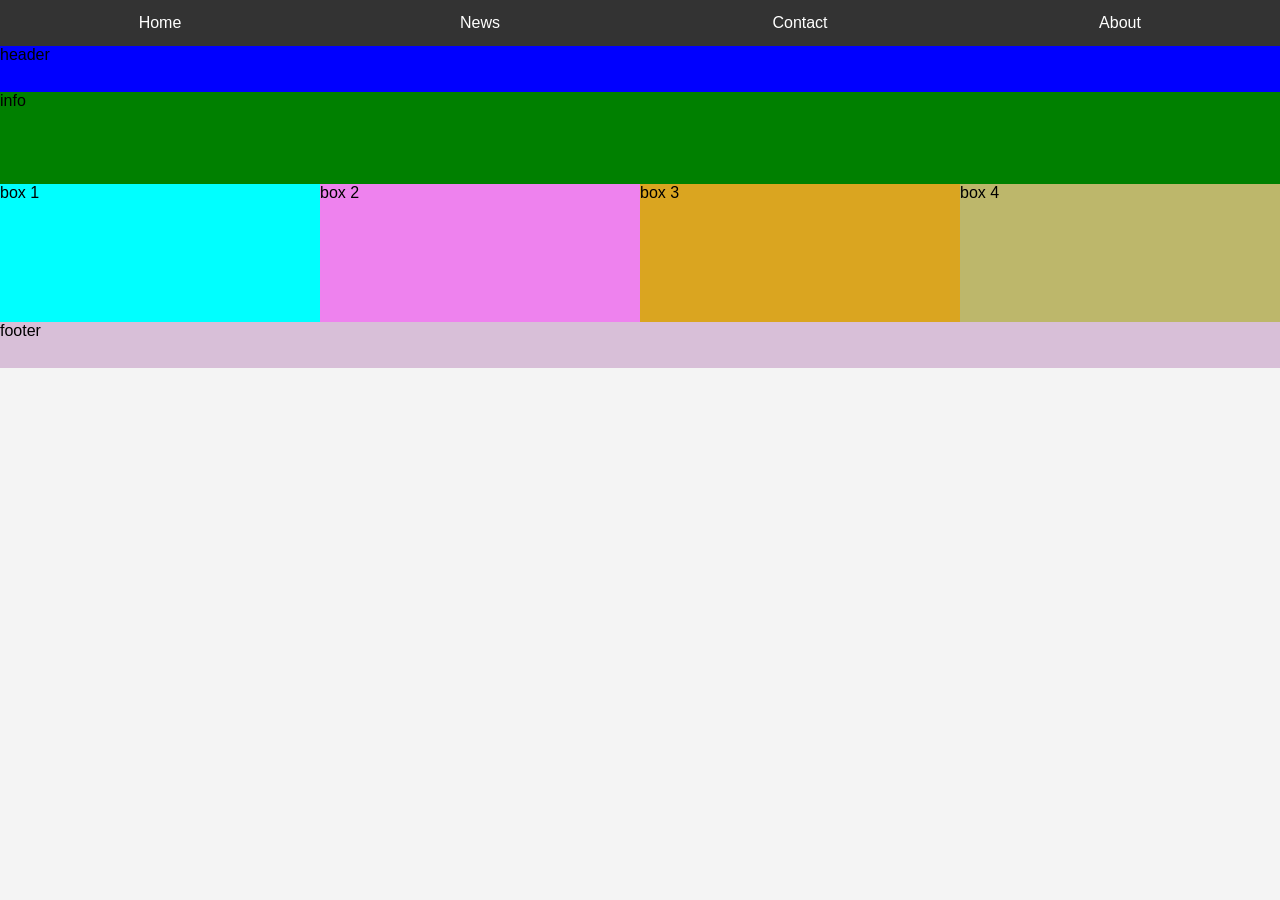
==== index.html @ 1e5b858e "added navbar" ====
<!DOCTYPE html>
<html lang="en">
<head>
    <meta charset="UTF-8">
    <meta name="viewport" content="width=device-width, initial-scale=1.0">
    <title>Arduino webstite</title>
    <link rel="stylesheet" href="style.css">
</head>
<body>
    <div class="container">
        <div class="navbar">
            <ul>
                <li><a href="#home">Home</a></li>
                <li><a href="#news">News</a></li>
                <li><a href="#contact">Contact</a></li>
                <li><a href="#about">About</a></li>
            </ul>
        </div>
        <div class="header">header</div>
        <div class="info">info</div>
        <div class="box-1">box 1</div>
        <div class="box-2">box 2</div>
        <div class="box-3">box 3</div>
        <div class="box-4">box 4</div>
        <div class="footer">footer</div>
    </div>
    
</body>
</html>
---- style.css ----
body {
    margin: 0;
    padding: 0;
    background-color: #f4f4f4;
    font-family: poppins, sans-serif;
}

.container{
    display: grid;
    grid-template-columns:1fr 1fr 1fr 1fr ;
    grid-template-rows: .5fr 1fr 2fr 3fr 1fr 5fr;
    grid-template-areas: 
    "navbar navbar navbar navbar"
    "header header header header"
    "info info info info"
    "box-1 box-2 box-3 box-4"
    "footer footer footer footer";
}

.navbar {
    grid-area: navbar;
    background-color: red;
    display: flex;
    align-items: stretch;
}

.navbar ul {
    list-style-type: none;
    margin: 0;
    padding: 0;
    display: flex;
    width: 100%;
    background-color: #333333;
}

.navbar ul li {
    flex: 1;
    /* aligns link boxes to middle*/
    text-align: center;
    /* aligns link text to middle*/
}

.navbar ul li a {
    display: block;
    color: white;
    padding: 14px 16px;
    text-decoration: none;
}

.navbar ul li a:hover {
    background-color: #111111;
}

.header{
    grid-area: header;
    background-color:blue ;
}

.info{
    grid-area: info;
    background-color: green;
}

.box-1{
    grid-area: box-1;
    background-color: cyan;
}

.box-2{
    grid-area: box-2;
    background-color: violet;
}

.box-3{
    grid-area: box-3;
    background-color: goldenrod;
}

.box-4{
    grid-area: box-4;
    background-color: darkkhaki;
}

.footer{
    grid-area: footer;
    background-color: thistle;
}
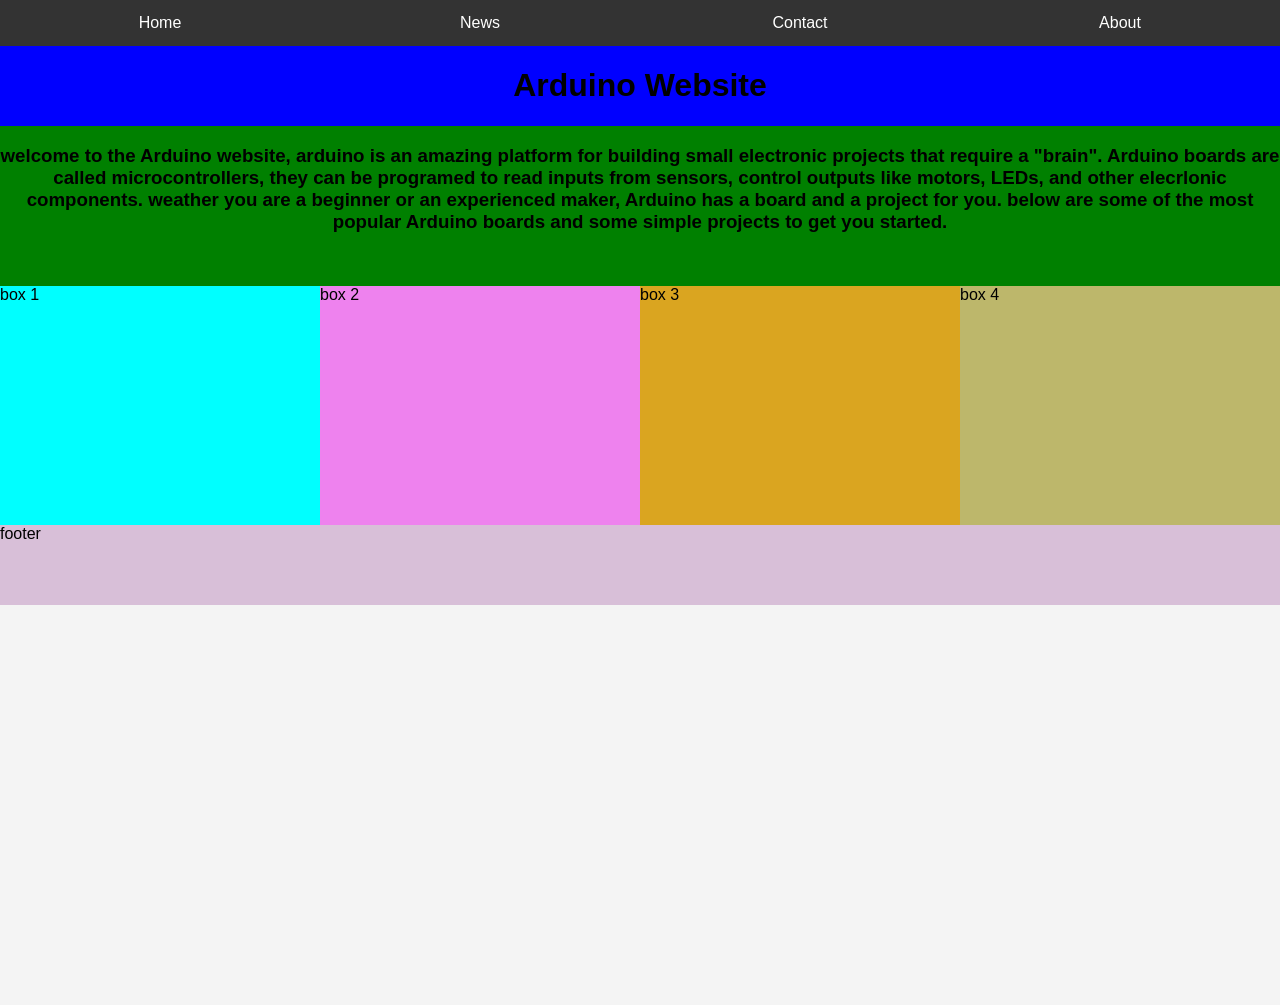
==== commit 1ca00678: "added text to info and header" ====
--- a/index.html
+++ b/index.html
@@ -16,8 +16,22 @@
                 <li><a href="#about">About</a></li>
             </ul>
         </div>
-        <div class="header">header</div>
-        <div class="info">info</div>
+        <div class="header">
+            <center>
+                <h1>Arduino Website</h1>
+            </center>
+        </div>
+        <div class="info">
+            <center>
+                <h3>welcome to the Arduino website, arduino is an amazing platform for building small electronic
+                    projects that require a "brain".
+                    Arduino boards are called microcontrollers, they can be programed to read inputs from sensors,
+                    control outputs like motors, LEDs, and other elecrlonic components.
+                    weather you are a beginner or an experienced maker, Arduino has a board and a project for you.
+                    below are some of the most popular Arduino boards and some simple projects to get you started.
+                </h3>
+            </center>           
+        </div>
         <div class="box-1">box 1</div>
         <div class="box-2">box 2</div>
         <div class="box-3">box 3</div>
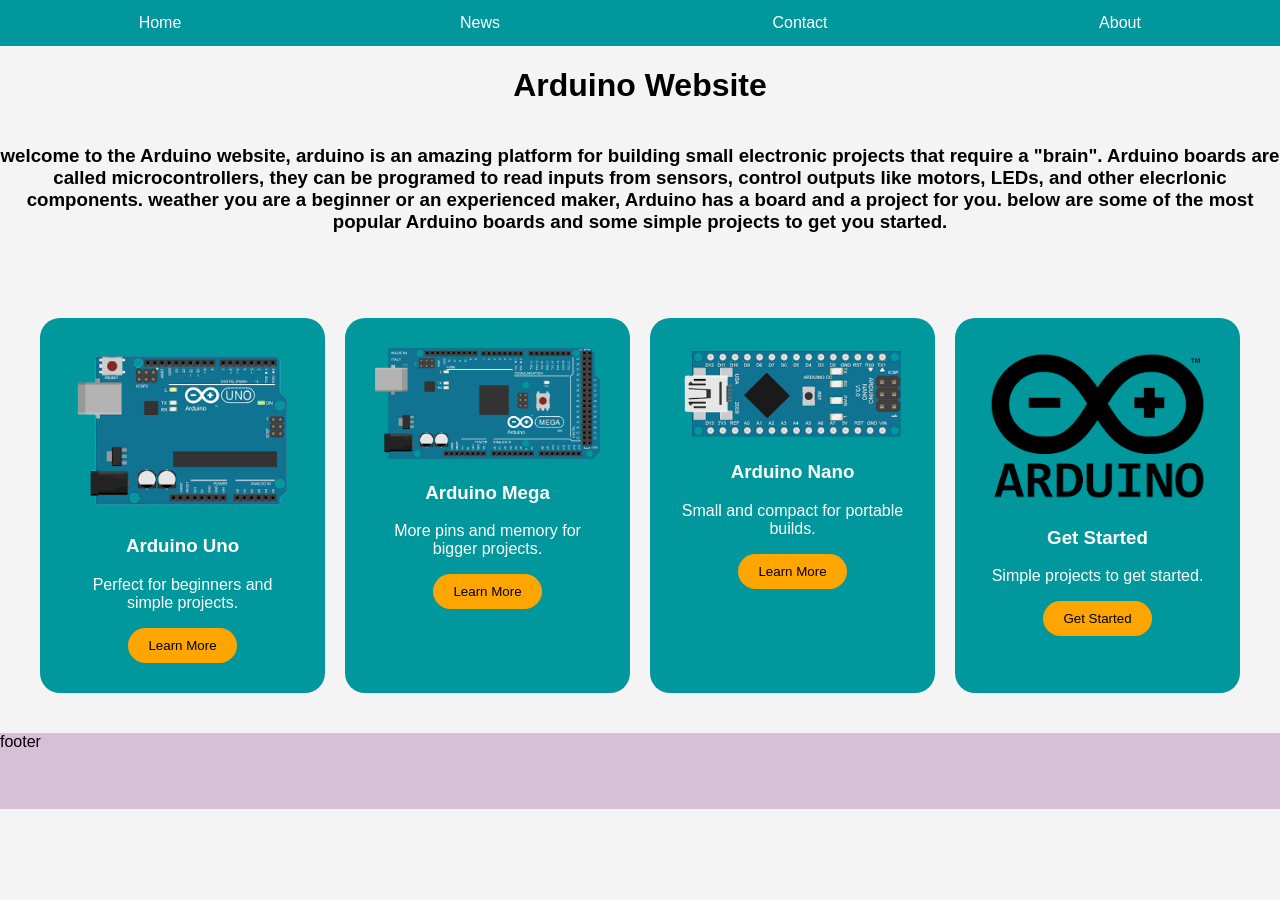
==== commit cae3e3ea: "change box-1 to box-4 into parent "boxes" with child "box" also added info and images to them to." ====
--- a/index.html
+++ b/index.html
@@ -32,10 +32,36 @@
                 </h3>
             </center>           
         </div>
-        <div class="box-1">box 1</div>
-        <div class="box-2">box 2</div>
-        <div class="box-3">box 3</div>
-        <div class="box-4">box 4</div>
+        <div class="boxes">
+
+            <div class="box">
+                <img src="uno.png" alt="" width="250px">
+                <h3>Arduino Uno</h3>
+                <p>Perfect for beginners and simple projects.</p>
+                <button>Learn More</button>
+            </div>
+
+            <div class="box">
+                <img src="mega.png" alt="" width="250px">
+                <h3>Arduino Mega</h3>
+                <p>More pins and memory for bigger projects.</p>
+                <button>Learn More</button>
+            </div>
+
+            <div class="box">
+                <img src="nano.png" alt="" width="250px">
+                <h3>Arduino Nano</h3>
+                <p>Small and compact for portable builds.</p>
+                <button>Learn More</button>
+            </div>
+
+            <div class="box">
+                <img src="logo.png" alt="" width="250px">
+                <h3>Get Started</h3>
+                <p>Simple projects to get started.</p>
+                <button>Get Started</button>
+            </div>
+        </div>
         <div class="footer">footer</div>
     </div>
     
--- a/style.css
+++ b/style.css
@@ -8,12 +8,12 @@
 .container{
     display: grid;
     grid-template-columns:1fr 1fr 1fr 1fr ;
-    grid-template-rows: .5fr 1fr 2fr 3fr 1fr 5fr;
+    grid-template-rows: .25fr 0.5fr 1fr 3fr .5fr;
     grid-template-areas: 
     "navbar navbar navbar navbar"
     "header header header header"
     "info info info info"
-    "box-1 box-2 box-3 box-4"
+    "boxes boxes boxes boxes"
     "footer footer footer footer";
 }
 
@@ -30,7 +30,7 @@
     padding: 0;
     display: flex;
     width: 100%;
-    background-color: #333333;
+    background-color:#00979D;
 }
 
 .navbar ul li {
@@ -53,32 +53,39 @@
 
 .header{
     grid-area: header;
-    background-color:blue ;
 }
 
 .info{
     grid-area: info;
-    background-color: green;
 }
 
-.box-1{
-    grid-area: box-1;
-    background-color: cyan;
+.boxes {
+    grid-area: boxes;
+    display: grid;
+    grid-template-columns: repeat(4, 1fr);
+    gap: 20px;
+    padding: 40px;
 }
 
-.box-2{
-    grid-area: box-2;
-    background-color: violet;
+.box {
+    background: #00979D;
+    padding: 30px;
+    border-radius: 20px;
+    text-align: center;
+    color: white;
 }
 
-.box-3{
-    grid-area: box-3;
-    background-color: goldenrod;
+.box img {
+    width: 100%;
+    height: auto;
+    /* helps image rezize when window changes size*/
 }
 
-.box-4{
-    grid-area: box-4;
-    background-color: darkkhaki;
+button {
+    background: orange;
+    border: none;
+    padding: 10px 20px;
+    border-radius: 20px;
 }
 
 .footer{
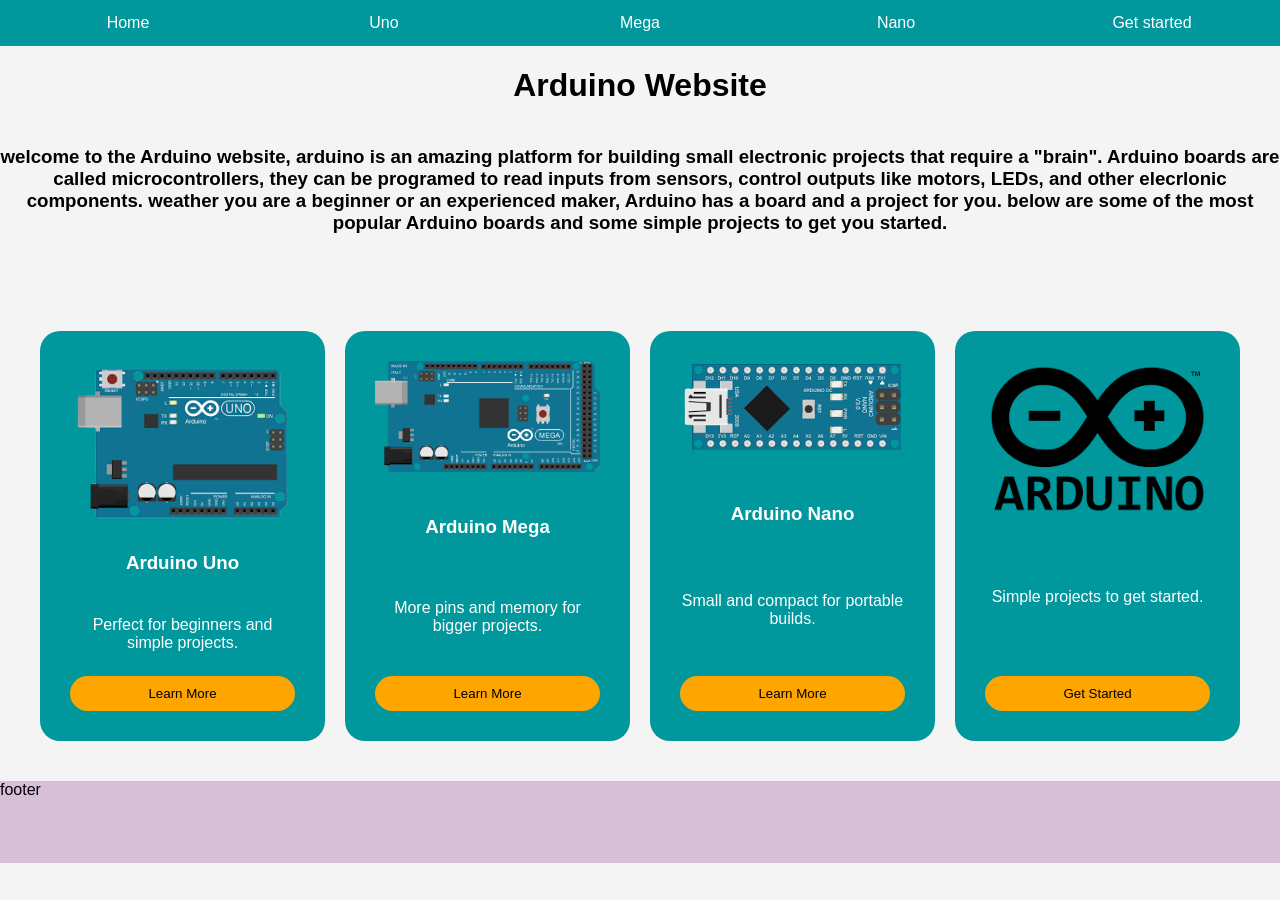
==== commit a33c93ec: "added uno, mega, nano, and get started pages" ====
--- a/index.html
+++ b/index.html
@@ -10,10 +10,11 @@
     <div class="container">
         <div class="navbar">
             <ul>
-                <li><a href="#home">Home</a></li>
-                <li><a href="#news">News</a></li>
-                <li><a href="#contact">Contact</a></li>
-                <li><a href="#about">About</a></li>
+                <li><a href="index.html">Home</a></li>
+                <li><a href="uno.html">Uno</a></li>
+                <li><a href="mega.html">Mega</a></li>
+                <li><a href="nano.html">Nano</a></li>
+                <li><a href="get-started.html">Get started</a></li>
             </ul>
         </div>
         <div class="header">
@@ -57,7 +58,6 @@
 
             <div class="box">
                 <img src="logo.png" alt="" width="250px">
-                <h3>Get Started</h3>
                 <p>Simple projects to get started.</p>
                 <button>Get Started</button>
             </div>
--- a/style.css
+++ b/style.css
@@ -6,6 +6,7 @@
 }
 
 .container{
+    margin: auto;
     display: grid;
     grid-template-columns:1fr 1fr 1fr 1fr ;
     grid-template-rows: .25fr 0.5fr 1fr 3fr .5fr;
@@ -48,7 +49,7 @@
 }
 
 .navbar ul li a:hover {
-    background-color: #111111;
+    background-color: #44616b;
 }
 
 .header{
@@ -73,6 +74,10 @@
     border-radius: 20px;
     text-align: center;
     color: white;
+    display: flex;
+    flex-direction: column;
+    justify-content: space-between;
+    min-height: 350px;
 }
 
 .box img {
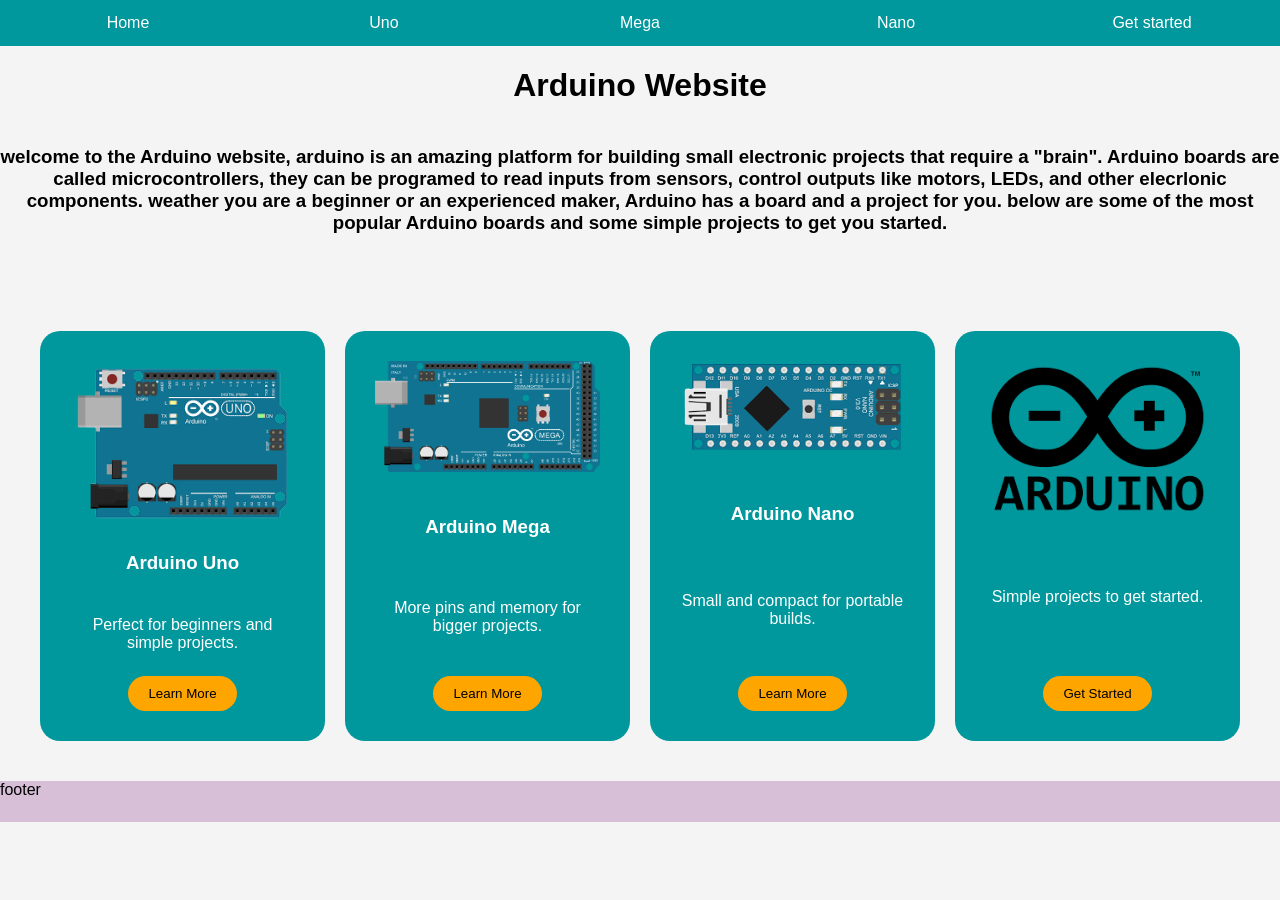
==== commit 6062c184: "added basic layout to new files" ====
--- a/index.html
+++ b/index.html
@@ -39,27 +39,27 @@
                 <img src="uno.png" alt="" width="250px">
                 <h3>Arduino Uno</h3>
                 <p>Perfect for beginners and simple projects.</p>
-                <button>Learn More</button>
+                <a href="uno.html"><button>Learn More</button></a>
             </div>
 
             <div class="box">
                 <img src="mega.png" alt="" width="250px">
                 <h3>Arduino Mega</h3>
                 <p>More pins and memory for bigger projects.</p>
-                <button>Learn More</button>
+                <a href="mega.html"><button>Learn More</button></a>
             </div>
 
             <div class="box">
                 <img src="nano.png" alt="" width="250px">
                 <h3>Arduino Nano</h3>
                 <p>Small and compact for portable builds.</p>
-                <button>Learn More</button>
+                <a href="nano.html"><button>Learn More</button></a>
             </div>
 
             <div class="box">
                 <img src="logo.png" alt="" width="250px">
                 <p>Simple projects to get started.</p>
-                <button>Get Started</button>
+                <a href="get-started.html"><button>Get Started</button></a>
             </div>
         </div>
         <div class="footer">footer</div>
--- a/style.css
+++ b/style.css
@@ -9,7 +9,7 @@
     margin: auto;
     display: grid;
     grid-template-columns:1fr 1fr 1fr 1fr ;
-    grid-template-rows: .25fr 0.5fr 1fr 3fr .5fr;
+    grid-template-rows: .25fr 0.5fr 1fr 3fr .25fr;
     grid-template-areas: 
     "navbar navbar navbar navbar"
     "header header header header"
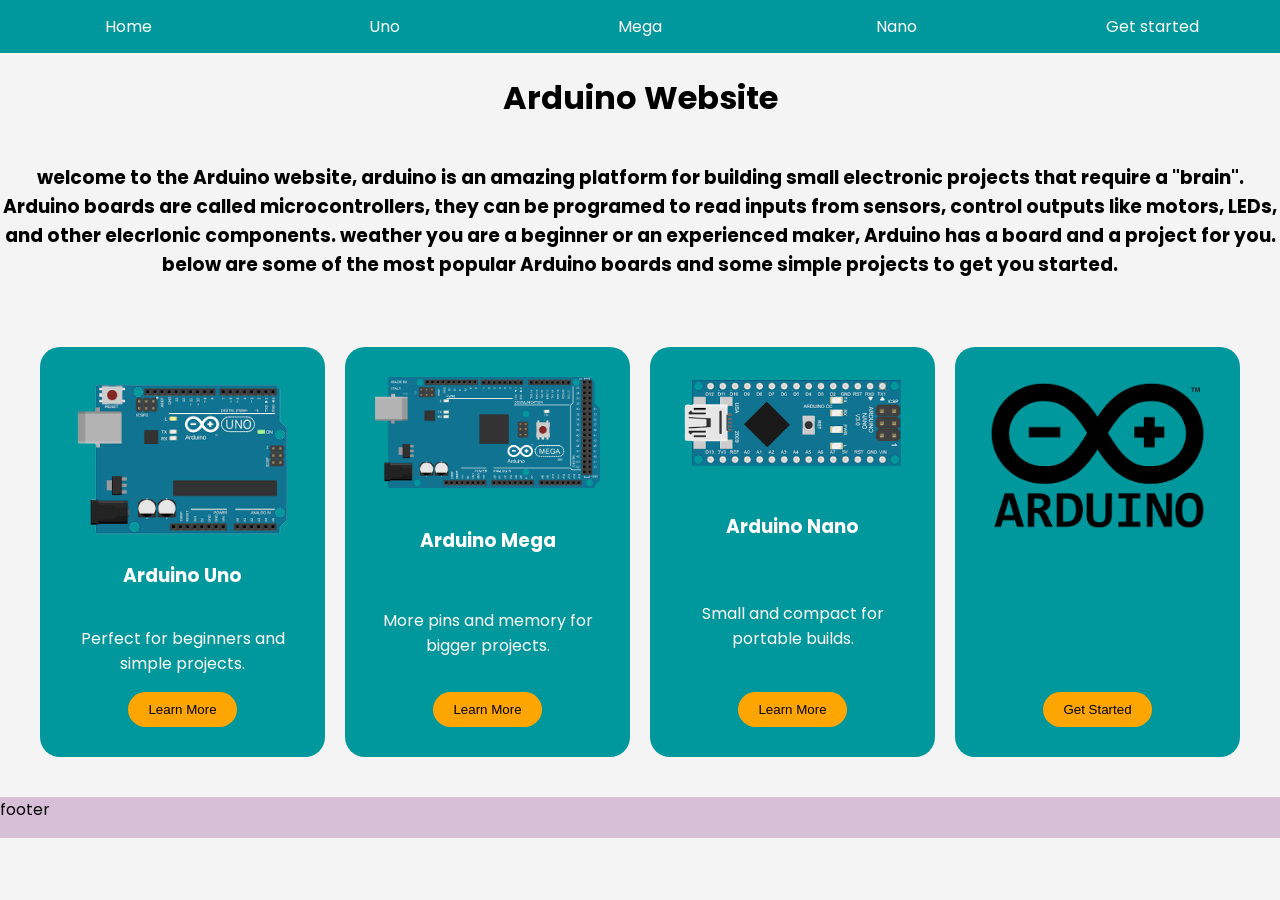
==== commit b98d1cce: "added text and images to uno, nano, and mega pages" ====
--- a/index.html
+++ b/index.html
@@ -1,11 +1,14 @@
 <!DOCTYPE html>
 <html lang="en">
+
 <head>
     <meta charset="UTF-8">
     <meta name="viewport" content="width=device-width, initial-scale=1.0">
     <title>Arduino webstite</title>
+    <link href="https://fonts.googleapis.com/css2?family=Poppins&display=swap" rel="stylesheet">
     <link rel="stylesheet" href="style.css">
 </head>
+
 <body>
     <div class="container">
         <div class="navbar">
@@ -31,7 +34,7 @@
                     weather you are a beginner or an experienced maker, Arduino has a board and a project for you.
                     below are some of the most popular Arduino boards and some simple projects to get you started.
                 </h3>
-            </center>           
+            </center>
         </div>
         <div class="boxes">
 
@@ -58,12 +61,12 @@
 
             <div class="box">
                 <img src="logo.png" alt="" width="250px">
-                <p>Simple projects to get started.</p>
                 <a href="get-started.html"><button>Get Started</button></a>
             </div>
         </div>
         <div class="footer">footer</div>
     </div>
-    
+
 </body>
+
 </html>
--- a/style.css
+++ b/style.css
@@ -2,25 +2,24 @@
     margin: 0;
     padding: 0;
     background-color: #f4f4f4;
-    font-family: poppins, sans-serif;
+    font-family: 'Poppins', sans-serif;
 }
 
-.container{
+.container {
     margin: auto;
     display: grid;
-    grid-template-columns:1fr 1fr 1fr 1fr ;
+    grid-template-columns: 1fr 1fr 1fr 1fr;
     grid-template-rows: .25fr 0.5fr 1fr 3fr .25fr;
-    grid-template-areas: 
-    "navbar navbar navbar navbar"
-    "header header header header"
-    "info info info info"
-    "boxes boxes boxes boxes"
-    "footer footer footer footer";
+    grid-template-areas:
+        "navbar navbar navbar navbar"
+        "header header header header"
+        "info info info info"
+        "boxes boxes boxes boxes"
+        "footer footer footer footer";
 }
 
 .navbar {
     grid-area: navbar;
-    background-color: red;
     display: flex;
     align-items: stretch;
 }
@@ -31,7 +30,7 @@
     padding: 0;
     display: flex;
     width: 100%;
-    background-color:#00979D;
+    background-color: #00979D;
 }
 
 .navbar ul li {
@@ -52,11 +51,11 @@
     background-color: #44616b;
 }
 
-.header{
+.header {
     grid-area: header;
 }
 
-.info{
+.info {
     grid-area: info;
 }
 
@@ -93,7 +92,11 @@
     border-radius: 20px;
 }
 
-.footer{
+button:hover {
+    background: #ff6600;
+}
+
+.footer {
     grid-area: footer;
     background-color: thistle;
 }
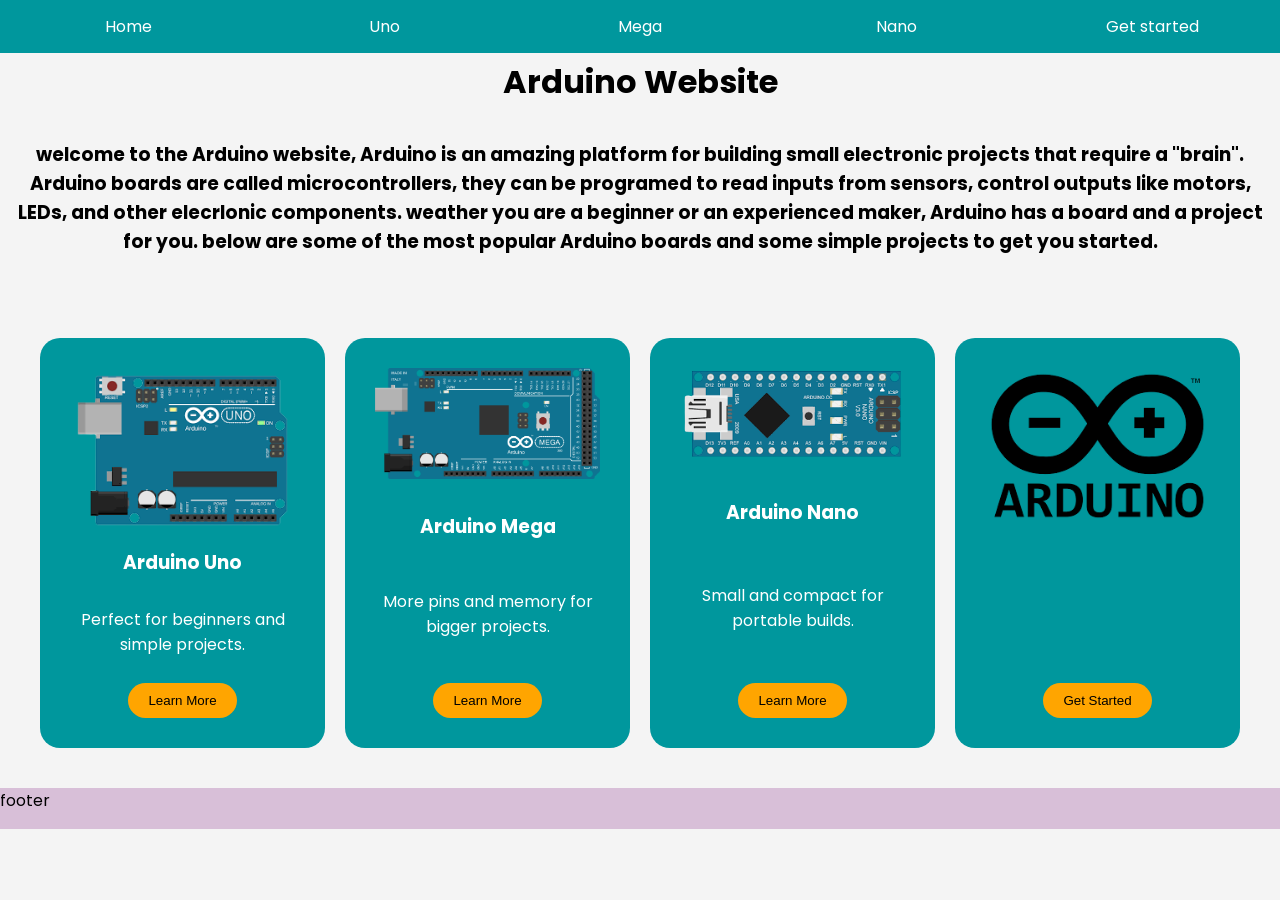
==== commit d013cd38: "made simple layout to build off" ====
--- a/index.html
+++ b/index.html
@@ -27,7 +27,7 @@
         </div>
         <div class="info">
             <center>
-                <h3>welcome to the Arduino website, arduino is an amazing platform for building small electronic
+                <h3>welcome to the Arduino website, Arduino is an amazing platform for building small electronic
                     projects that require a "brain".
                     Arduino boards are called microcontrollers, they can be programed to read inputs from sensors,
                     control outputs like motors, LEDs, and other elecrlonic components.
--- a/style.css
+++ b/style.css
@@ -99,4 +99,8 @@
 .footer {
     grid-area: footer;
     background-color: thistle;
+}
+
+h1, h2, h3 {
+    margin: 5px;
 }
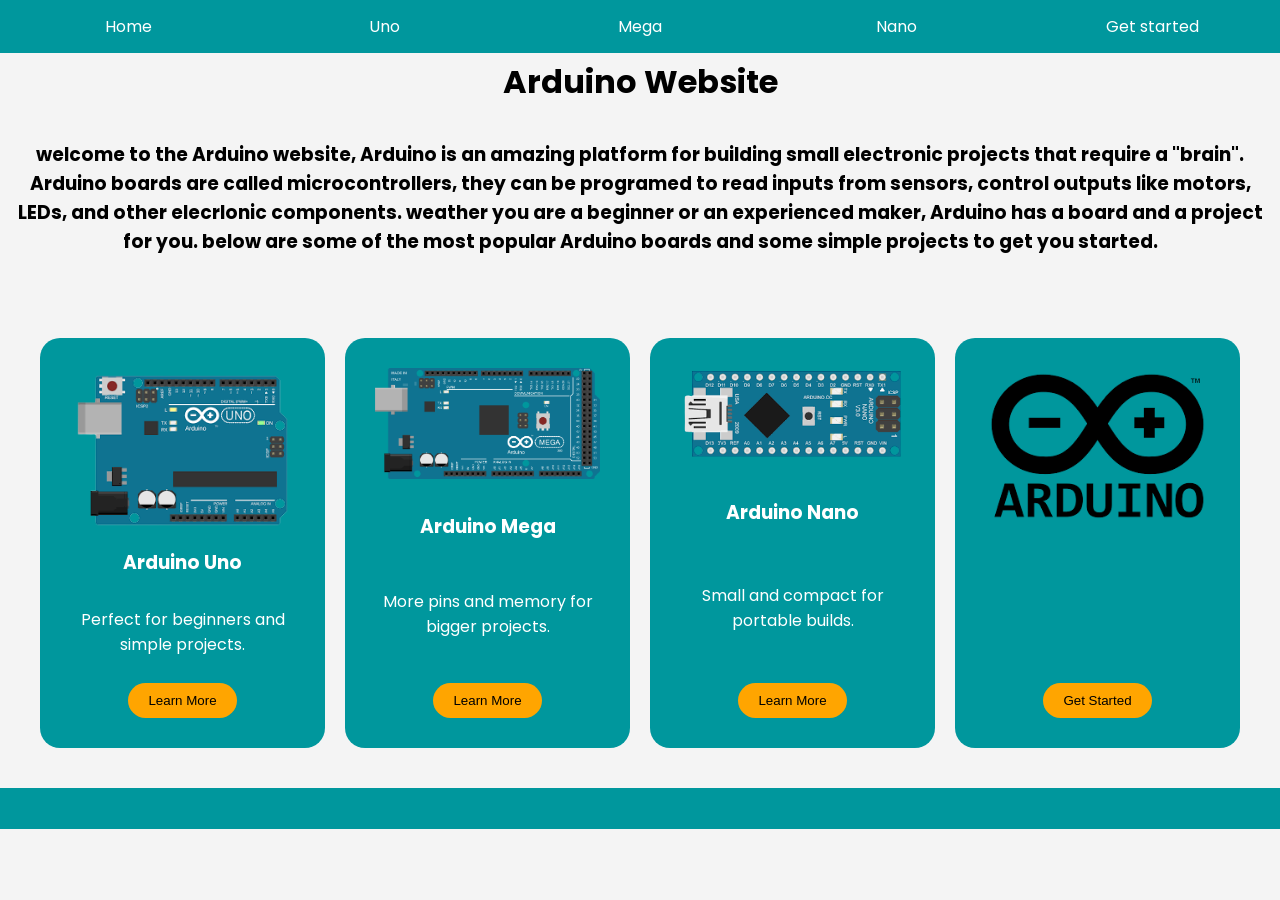
==== commit 74e91d63: "finished website!" ====
--- a/index.html
+++ b/index.html
@@ -64,7 +64,7 @@
                 <a href="get-started.html"><button>Get Started</button></a>
             </div>
         </div>
-        <div class="footer">footer</div>
+        <div class="footer"></div>
     </div>
 
 </body>
--- a/style.css
+++ b/style.css
@@ -99,8 +99,11 @@
 .footer {
     grid-area: footer;
     background-color: thistle;
+    background-color: #00979D;
 }
 
-h1, h2, h3 {
+h1,
+h2,
+h3 {
     margin: 5px;
 }
